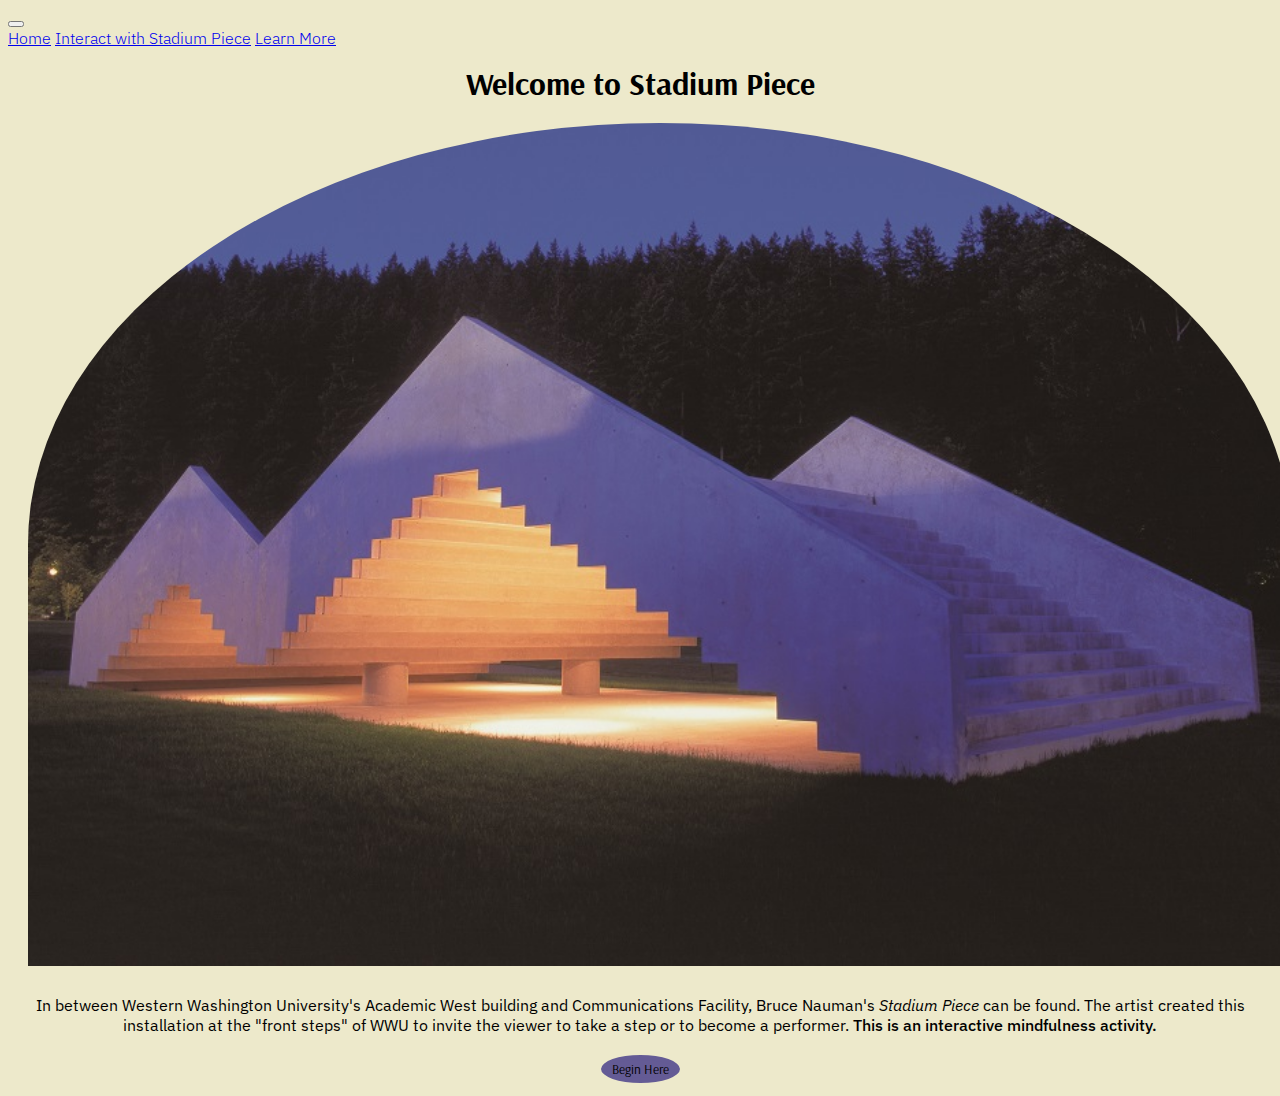
==== index.html @ 68a7aab5 "create pages" ====
<!DOCTYPE html>
<html lang="en">
<head>
    <meta charset="UTF-8">
    <meta http-equiv="X-UA-Compatible" content="IE=edge">
    <meta name="viewport" content="width=device-width, initial-scale=1.0">
    <title>Welcome to Stadium Piece</title>
    <link href="https://cdn.jsdelivr.net/npm/bootstrap@5.1.3/dist/css/bootstrap.min.css" rel="stylesheet" integrity="sha384-1BmE4kWBq78iYhFldvKuhfTAU6auU8tT94WrHftjDbrCEXSU1oBoqyl2QvZ6jIW3" crossorigin="anonymous">
    <link rel="stylesheet" href="style.css">
</head>
<body>
    <nav class="navbar navbar-expand-lg navbar-light">
        <div class="container-fluid">
          <button class="navbar-toggler" type="button" data-bs-toggle="collapse" data-bs-target="#navbarNavAltMarkup" aria-controls="navbarNavAltMarkup" aria-expanded="false" aria-label="Toggle navigation">
            <span class="navbar-toggler-icon"></span>
          </button>
          <div class="collapse navbar-collapse" id="navbarNavAltMarkup">
            <div class="navbar-nav">
              <a class="nav-link active" aria-current="page" href="index.html">Home</a>
              <a class="nav-link" href="interaction.html">Interact with Stadium Piece</a>
              <a class="nav-link" href="https://westerngallery.wwu.edu/bruce-nauman-stadium-piece-1989-90">Learn More</a>
            </div>
          </div>
        </div>
      </nav>

    <h1>Welcome to Stadium Piece</h1>
    <img src="media/start.jpeg" alt="">
    <p>
        In between Western Washington University's Academic West building and Communications Facility, Bruce Nauman's <i>Stadium Piece</i> can be found. The artist created this installation at the "front steps" of WWU to invite the viewer to take a step or to become a performer. <b>This is an interactive mindfulness activity.</b>
        <br><br>
        <button class="begin"><a href="interaction.html">Begin Here</a></button>
    </p>

    <script src="https://cdn.jsdelivr.net/npm/bootstrap@5.1.3/dist/js/bootstrap.bundle.min.js" integrity="sha384-ka7Sk0Gln4gmtz2MlQnikT1wXgYsOg+OMhuP+IlRH9sENBO0LRn5q+8nbTov4+1p" crossorigin="anonymous"></script>
</body>
</html>
---- style.css ----
@import url('https://fonts.googleapis.com/css2?family=Arsenal:ital,wght@0,400;0,700;1,400;1,700&family=IBM+Plex+Sans:ital,wght@0,100;0,200;0,300;0,400;0,500;0,600;0,700;1,100;1,200;1,300;1,400;1,500;1,600;1,700&display=swap');

body{
    font-family: 'IBM Plex Sans', sans-serif;
    background-color: #ede9cb;
}
nav{
    background-color: #ede9cb;
    font-family: 'IBM Plex Sans', sans-serif;
    font-weight: 300;
}
h1{
    color: black;
    font-family: 'Arsenal', sans-serif;
    text-align: center;
    margin: auto;
    padding-top: 15px;
}
img{
    padding: 20px;
    height: 100%;
    width: 100%;
    border-radius: 50% 50% 0% 0%;
}
p{
    margin: auto;
    padding: 5px 20px;
    text-align: center;
}
p b{
    font-weight: 500;
}
button.begin{
    background-color: #645b95;
    border: 5px solid #645b95;
    border-radius: 50%;
}
button.begin a{
    color: black;
    font-family: 'Arsenal', sans-serif;
    text-decoration: none;
    font-weight: 500;
}
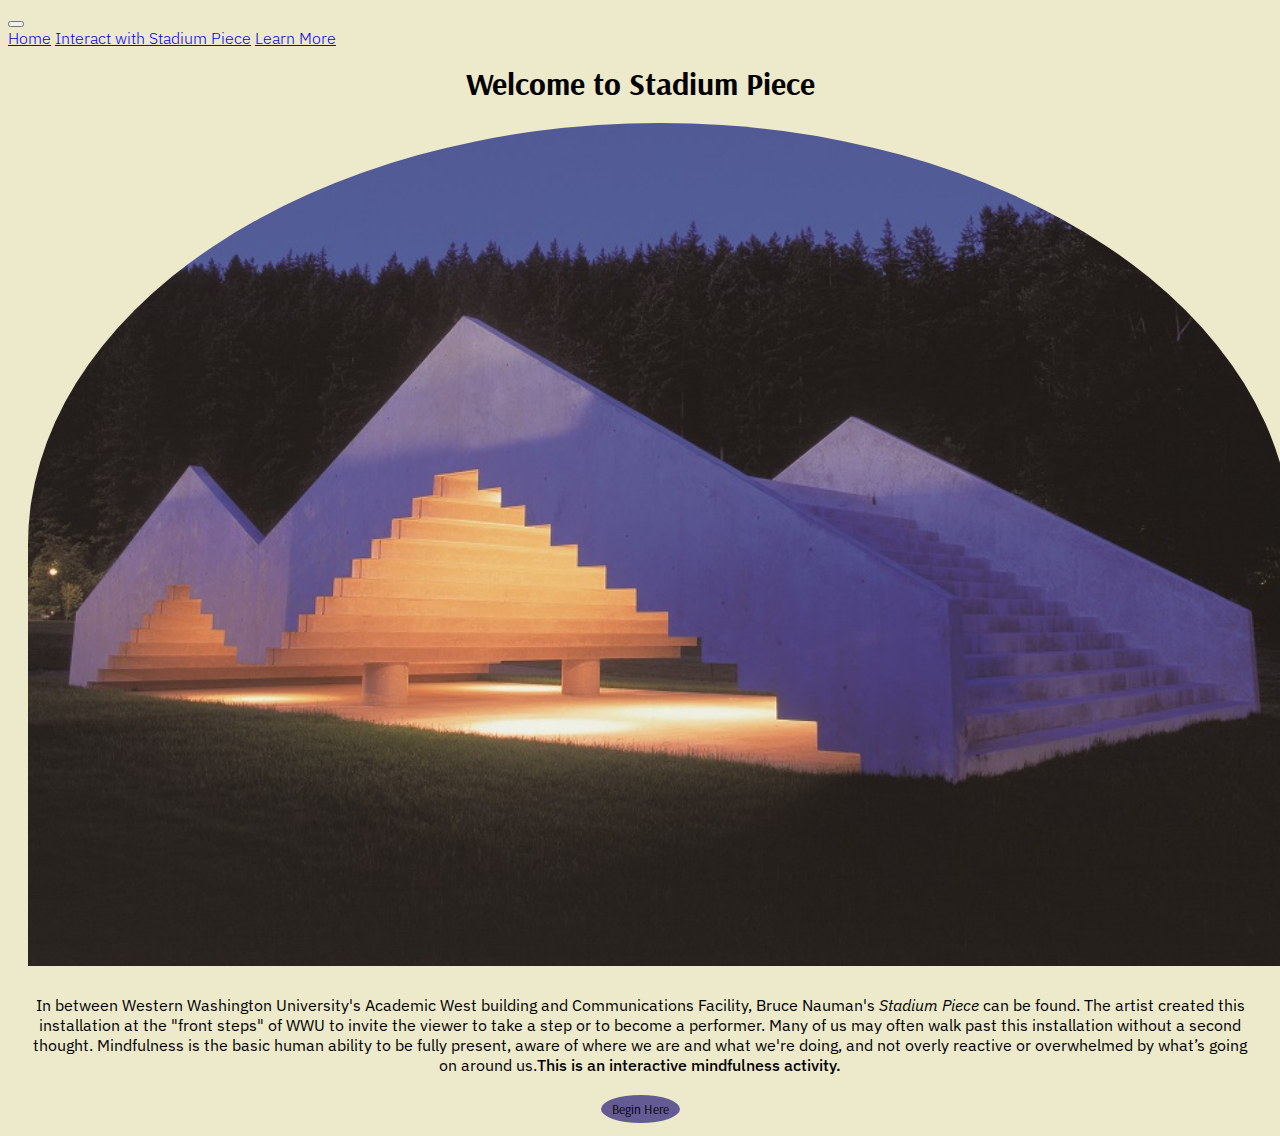
==== commit 70c7af6b: "welcome page edits" ====
--- a/index.html
+++ b/index.html
@@ -27,7 +27,7 @@
     <h1>Welcome to Stadium Piece</h1>
     <img src="media/start.jpeg" alt="">
     <p>
-        In between Western Washington University's Academic West building and Communications Facility, Bruce Nauman's <i>Stadium Piece</i> can be found. The artist created this installation at the "front steps" of WWU to invite the viewer to take a step or to become a performer. <b>This is an interactive mindfulness activity.</b>
+        In between Western Washington University's Academic West building and Communications Facility, Bruce Nauman's <i>Stadium Piece</i> can be found. The artist created this installation at the "front steps" of WWU to invite the viewer to take a step or to become a performer. Many of us may often walk past this installation without a second thought. Mindfulness is the basic human ability to be fully present, aware of where we are and what we're doing, and not overly reactive or overwhelmed by what’s going on around us.<b>This is an interactive mindfulness activity.</b>
         <br><br>
         <button class="begin"><a href="interaction.html">Begin Here</a></button>
     </p>
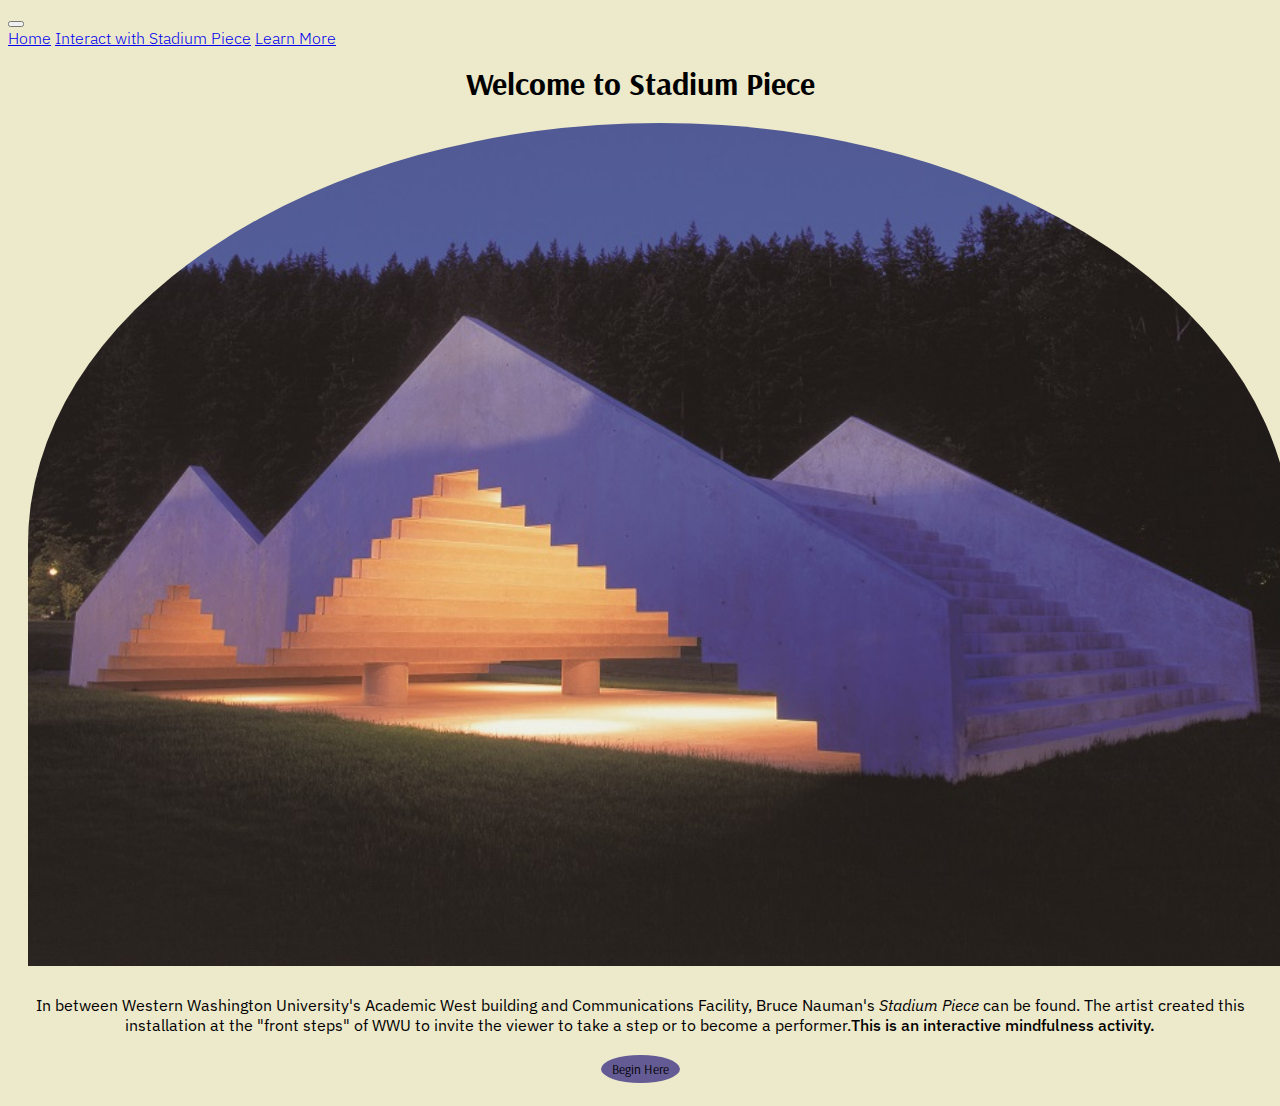
==== commit b5aa8e2d: "add interactions and edit style.css" ====
--- a/index.html
+++ b/index.html
@@ -27,7 +27,7 @@
     <h1>Welcome to Stadium Piece</h1>
     <img src="media/start.jpeg" alt="">
     <p>
-        In between Western Washington University's Academic West building and Communications Facility, Bruce Nauman's <i>Stadium Piece</i> can be found. The artist created this installation at the "front steps" of WWU to invite the viewer to take a step or to become a performer. Many of us may often walk past this installation without a second thought. Mindfulness is the basic human ability to be fully present, aware of where we are and what we're doing, and not overly reactive or overwhelmed by what’s going on around us.<b>This is an interactive mindfulness activity.</b>
+        In between Western Washington University's Academic West building and Communications Facility, Bruce Nauman's <i>Stadium Piece</i> can be found. The artist created this installation at the "front steps" of WWU to invite the viewer to take a step or to become a performer.<b>This is an interactive mindfulness activity.</b>
         <br><br>
         <button class="begin"><a href="interaction.html">Begin Here</a></button>
     </p>
--- a/style.css
+++ b/style.css
@@ -34,10 +34,91 @@
     background-color: #645b95;
     border: 5px solid #645b95;
     border-radius: 50%;
+    margin-bottom: 10px;
 }
 button.begin a{
     color: black;
     font-family: 'Arsenal', sans-serif;
     text-decoration: none;
     font-weight: 500;
+}
+
+p.pink{
+    line-height: 200%;
+}
+p.pink mark{
+    background-color: #d1aea9;
+}
+.card {
+    margin: 10px 10px;
+}
+input[type='checkbox'] {
+    display: none;
+}
+.card-container {
+    border-style: none;
+    display: grid;
+    perspective: 700px;
+}
+.card-flip {
+    display: grid;
+    grid-template: 1fr / 1fr;
+    grid-template-areas: "frontAndBack";
+    transform-style: preserve-3d;
+    transition: all 0.7s ease;
+}
+.card-flip div {
+    backface-visibility: hidden;
+}
+.front {
+    grid-area: frontAndBack;
+    background: transparent;
+    border-style: none;
+    height: auto;
+    width: auto;
+}
+.front img{
+    border-radius: 50%;
+}
+.back {
+    border-style: none;
+    border-radius: 50%;
+    color: black;
+    background-color: #d1aea9;
+    padding: 20px;
+    font-family: 'Arsenal', sans-serif;
+    grid-area: frontAndBack;
+    transform: rotateY(-180deg);
+}
+.back b{
+    font-size: x-large;
+    font-weight: 600;
+}
+.back i{
+    font-size: smaller;
+}
+input[type='checkbox']:checked + .card-container .card-flip {
+    transform: rotateY(180deg);
+}
+
+img.decoration{
+    border-radius: 50%;
+}
+p.pink i.instruction{
+    font-size: small;
+    padding: none;
+    line-height: normal;
+}
+
+button.more{
+    margin-bottom: 10px;
+    background-color: #6d8caf;
+    border: 15px solid #6d8caf;
+    border-radius: 50%;
+}
+button.more a{
+    color: black;
+    font-family: 'Arsenal', sans-serif;
+    text-decoration: none;
+    font-weight: 500;
 }